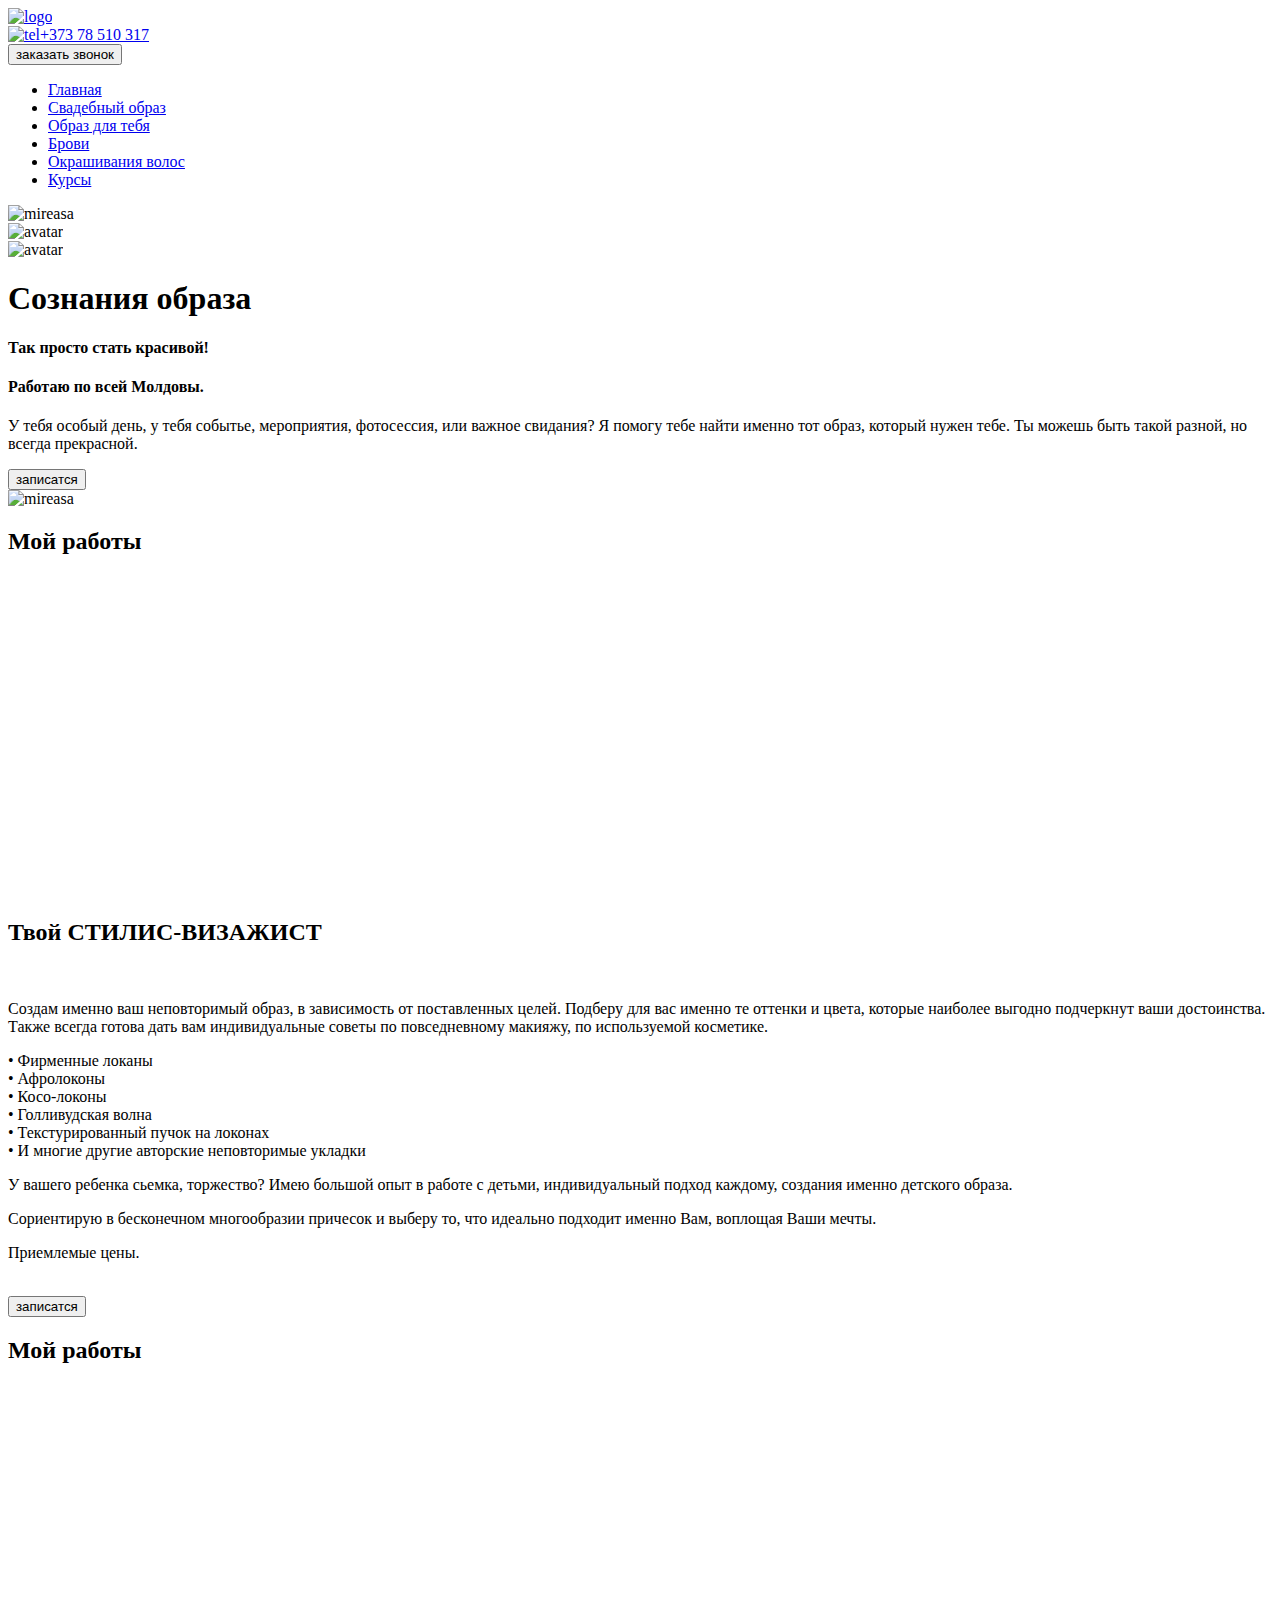
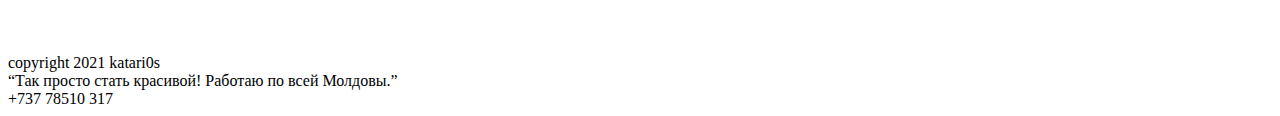
==== stil.html @ f4650eb2 "Add files via upload" ====
<!DOCTYPE html>
<html lang="ru">
<head>
    <meta charset="UTF-8">
    <meta http-equiv="X-UA-Compatible" content="IE=edge">
    <meta name="viewport" content="width=device-width, initial-scale=1.0">
    <title>Твой стилист</title>
    <link rel="preconnect" href="https://fonts.gstatic.com">
    <link href="https://fonts.googleapis.com/css2?family=Roboto:wght@400;700&display=swap" rel="stylesheet">
    <link href="https://fonts.googleapis.com/css2?family=Caveat:wght@700&family=Roboto:wght@400;700&display=swap" rel="stylesheet">
    <link rel="icon" href="img/favicon.ico" type="image/x-icon">
    <link href="css/bootstrap.min.css" rel="stylesheet">
    <link rel="stylesheet" href="https://use.fontawesome.com/releases/v5.8.2/css/all.css" integrity="sha384-oS3vJWv+0UjzBfQzYUhtDYW+Pj2yciDJxpsK1OYPAYjqT085Qq/1cq5FLXAZQ7Ay" crossorigin="anonymous">    <!-- <link rel="stylesheet" href="js/bootstrap.min.js"> -->
    <!-- <link href="https://cdn.jsdelivr.net/npm/bootstrap@5.0.0-beta2/dist/css/bootstrap.min.css" rel="stylesheet" integrity="sha384-BmbxuPwQa2lc/FVzBcNJ7UAyJxM6wuqIj61tLrc4wSX0szH/Ev+nYRRuWlolflfl" crossorigin="anonymous">-->
    <link href="https://cdn.jsdelivr.net/npm/bootstrap@5.0.0-beta3/dist/css/bootstrap.min.css" rel="stylesheet" integrity="sha384-eOJMYsd53ii+scO/bJGFsiCZc+5NDVN2yr8+0RDqr0Ql0h+rP48ckxlpbzKgwra6" crossorigin="anonymous"> 
    <link rel="stylesheet" href="css/animate.min.css">
    <link rel="stylesheet" href="css/style.min.css">
    <link rel="stylesheet" href="css/style.css">
    <script src="js/wow.min.js"></script>
    <script>
    new WOW().init();
    </script>
</head>
<body>
    <header>
        <header>
            <div class="cont">
            <div class="subheader">           
                    <div class="logo"><a href="index.html"><img src="img/logosur.svg" class="log" alt="logo"></a></div>
                    <div class="telef">
                        <a href="tel:+37378510317" ><img src="img/telefon.svg" height="18px" alt="tel">+373 78 510 317 </a>
                    </div>
                    <div class="zvonok"><button class="btn_1">заказать звонок</button></div>
                </div>
            </div>
                <nav class="mymenu">                
                    <div class="contmenu">
                        <ul class="container-nav1">
                            <li ><a  href="index.html">Главная</a></li>
                            <li ><a  href="mireasa.html">Свадебный образ</a></li>
                            <li class="activ" ><a  href="stil.html">Образ для тебя</a></li>
                            <li ><a  href="sprincene.html" >Брови</a></li>
                            <li ><a  href="culoare.html">Окрашивания волос</a></li>
                            <li ><a  href="curs.html">Курсы</a></li>
                         </ul>
                    </div>
                </nav>        
        </header>
    <section class="mireasa">
        <div class="cont">
            <div class="mireasa_foto col-md-7">
                <div class="mireasa_foto1 wow animate__animated animate__bounceInRight" data-wow-duration="2.5s"><img src="img/stil/1.jpg" width="350px" alt="mireasa"></div>
            <div class="mireasa_foto2 wow animate__animated animate__bounceInRight" data-wow-duration="2.5s"><img src="img/stil/2.jpg" width="310px" alt="avatar"></div>
            <div class="mireasa_foto3 wow animate__animated animate__bounceInLeft" data-wow-duration="2.5s"><img src="img/stil/3.jpg" width="220px" alt="avatar"></div>
            </div>
            <div class="prima_descr col-md-5 ">
                <h1>Сознания образа  </h1>
                <h4>Так просто стать красивой!</h4>
                   <h4>  Работаю по всей Молдовы.</h4>
                <p>У тебя особый день, у тебя событье, мероприятия, фотосессия, или важное свидания? Я помогу тебе найти именно тот образ, который нужен тебе. Ты можешь быть такой разной, но всегда прекрасной.</p>
                <button class="btn_2 wow animate__animated animate__shakeX" data-wow-delay="1.5s">записатся</button>
                <div class="submireasa wow animate__animated animate__bounceInLeft" data-wow-duration="2.5s">
                    <img src="img/stil/4.jpg" alt="mireasa">                    
                </div>
            </div>
        </div>
    </section>
    <section>
        <div class="galerie">
            <h2>Мой работы</h2>
            <div class="galerie_foto">
                <div class="wrapper">
			

                    <div class="slider">
                        <div class="slider__item "><img src="img/stil/galerie1/1.jpg" alt=""></div>
                        <div class="slider__item "><img src="img/stil/galerie1/2.jpg" alt=""></div>
                        <div class="slider__item "><img src="img/stil/galerie1/3.jpg" alt=""></div>
                        <div class="slider__item "><img src="img/stil/galerie1/4.jpg" alt=""></div>
                        <div class="slider__item "><img src="img/stil/galerie1/5.jpg" alt=""></div>
                        <div class="slider__item "><img src="img/stil/galerie1/6.jpg" alt=""></div>
                        <div class="slider__item "><img src="img/stil/galerie1/7.jpg" alt=""></div>
                        <div class="slider__item "><img src="img/stil/galerie1/8.jpg" alt=""></div>
                        <div class="slider__item "><img src="img/stil/galerie1/9.jpg" alt=""></div>
                        <div class="slider__item "><img src="img/stil/galerie1/10.jpg" alt=""></div>
                        <div class="slider__item "><img src="img/stil/galerie1/11.jpg" alt=""></div>
                        <div class="slider__item "><img src="img/stil/galerie1/12.jpg" alt=""></div>
                        <div class="slider__item "><img src="img/stil/galerie1/13.jpg" alt=""></div>
                        <div class="slider__item "><img src="img/stil/galerie1/14.jpg" alt=""></div>
                        <div class="slider__item "><img src="img/stil/galerie1/15.jpg" alt=""></div>
                        <div class="slider__item "><img src="img/stil/galerie1/16.jpg" alt=""></div>
                        <div class="slider__item "><img src="img/stil/galerie1/17.jpg" alt=""></div>
                        <div class="slider__item "><img src="img/stil/galerie1/18.jpg" alt=""></div>
                    </div>
            </div>
        </div>
    </section>
    <section>
        <div class="descriere_stil">
            <div class="container_mireasa">
                <h2>Твой СТИЛИС-ВИЗАЖИСТ </h2>
                <br>
                <p class="wow animate__animated animate__fadeInRight">Создам именно ваш неповторимый образ, в зависимость от поставленных целей. Подберу для вас именно те оттенки и цвета, которые наиболее выгодно подчеркнут ваши достоинства. Также всегда готова дать вам индивидуальные советы по повседневному макияжу, по используемой косметике. </p>
                <p class="wow animate__animated animate__fadeInRight" data-wow-delay="0.25s"> •	Фирменные локаны <br>
                    •	Афролоконы<br>
                    •	Косо-локоны<br>
                    •	Голливудская волна<br>
                    •	Текстурированный пучок на локонах<br>
                    •	И многие другие авторские неповторимые укладки<br>
                     </p>
                <p class="wow animate__animated animate__fadeInRight" data-wow-delay="0.5s">У вашего ребенка сьемка, торжество? Имею большой опыт в работе с детьми, индивидуальный подход каждому, создания именно детского образа.                 </p>
                <p class="wow animate__animated animate__fadeInRight" data-wow-delay="0.75s">Сориентирую в бесконечном многообразии причесок и выберу то, что идеально подходит именно Вам, воплощая Ваши мечты.                </p>
                <p class="wow animate__animated animate__fadeInRight" data-wow-delay="1s"> Приемлемые цены. </p>
                <br>
                <button class="btn_2 wow animate__animated animate__shakeX" data-wow-delay="1.5s">записатся</button>
            </div>
        </div>
    </section>
    <section>
        <div class="galerie">
            <h2>Мой работы</h2>
            <div class="galerie_foto">
                <div class="wrapper">
			

                    <div class="slider">
                        <div class="slider__item "><img src="img/stil/galerie2/1.jpg" alt=""></div>
                        <div class="slider__item "><img src="img/stil/galerie2/2.jpg" alt=""></div>
                        <div class="slider__item "><img src="img/stil/galerie2/3.jpg" alt=""></div>
                        <div class="slider__item "><img src="img/stil/galerie2/4.jpg" alt=""></div>
                        <div class="slider__item "><img src="img/stil/galerie2/5.jpg" alt=""></div>
                        <div class="slider__item "><img src="img/stil/galerie2/6.jpg" alt=""></div>
                        <div class="slider__item "><img src="img/stil/galerie2/7.jpg" alt=""></div>
                        <div class="slider__item "><img src="img/stil/galerie2/8.jpg" alt=""></div>
                        <div class="slider__item "><img src="img/stil/galerie2/9.jpg" alt=""></div>
                        <div class="slider__item "><img src="img/stil/galerie2/10.jpg" alt=""></div>
                        <div class="slider__item "><img src="img/stil/galerie2/11.jpg" alt=""></div>
                    </div>
            </div>
        </div>
    </section>
<br>
<br>
<br>
<br>
    <futer>
        <div class="futer">
            <div class="container">
                <div class="row">
                    <div class="col-md-3 sur">copyright 2021 katari0s</div>
                    <div class="col-md-6 caveat center">“Так просто стать красивой! Работаю по всей Молдовы.”</div>
                    <div class="col-md-3 sur end">+737 78510 317 <i class="fab fa-viber"></i><i class="fab fa-telegram"></i><i class="fab fa-whatsapp-square"></i> </div>
                </div>
            </div>
        </div>
    </futer>   

<!-- Подключаем jQuery -->
			<script src="https://code.jquery.com/jquery-3.4.1.min.js"></script>
			<!-- Подключаем слайдер Slick -->
			<script src="js/slick.min.js"></script>
			<!-- Подключаем файл скриптов -->
			<script src="js/script.js"></script>
    <!-- JavaScript Bundle with Popper -->
<script src="https://cdn.jsdelivr.net/npm/bootstrap@5.0.0-beta3/dist/js/bootstrap.bundle.min.js" integrity="sha384-JEW9xMcG8R+pH31jmWH6WWP0WintQrMb4s7ZOdauHnUtxwoG2vI5DkLtS3qm9Ekf" crossorigin="anonymous"></script>
</body>
</html>
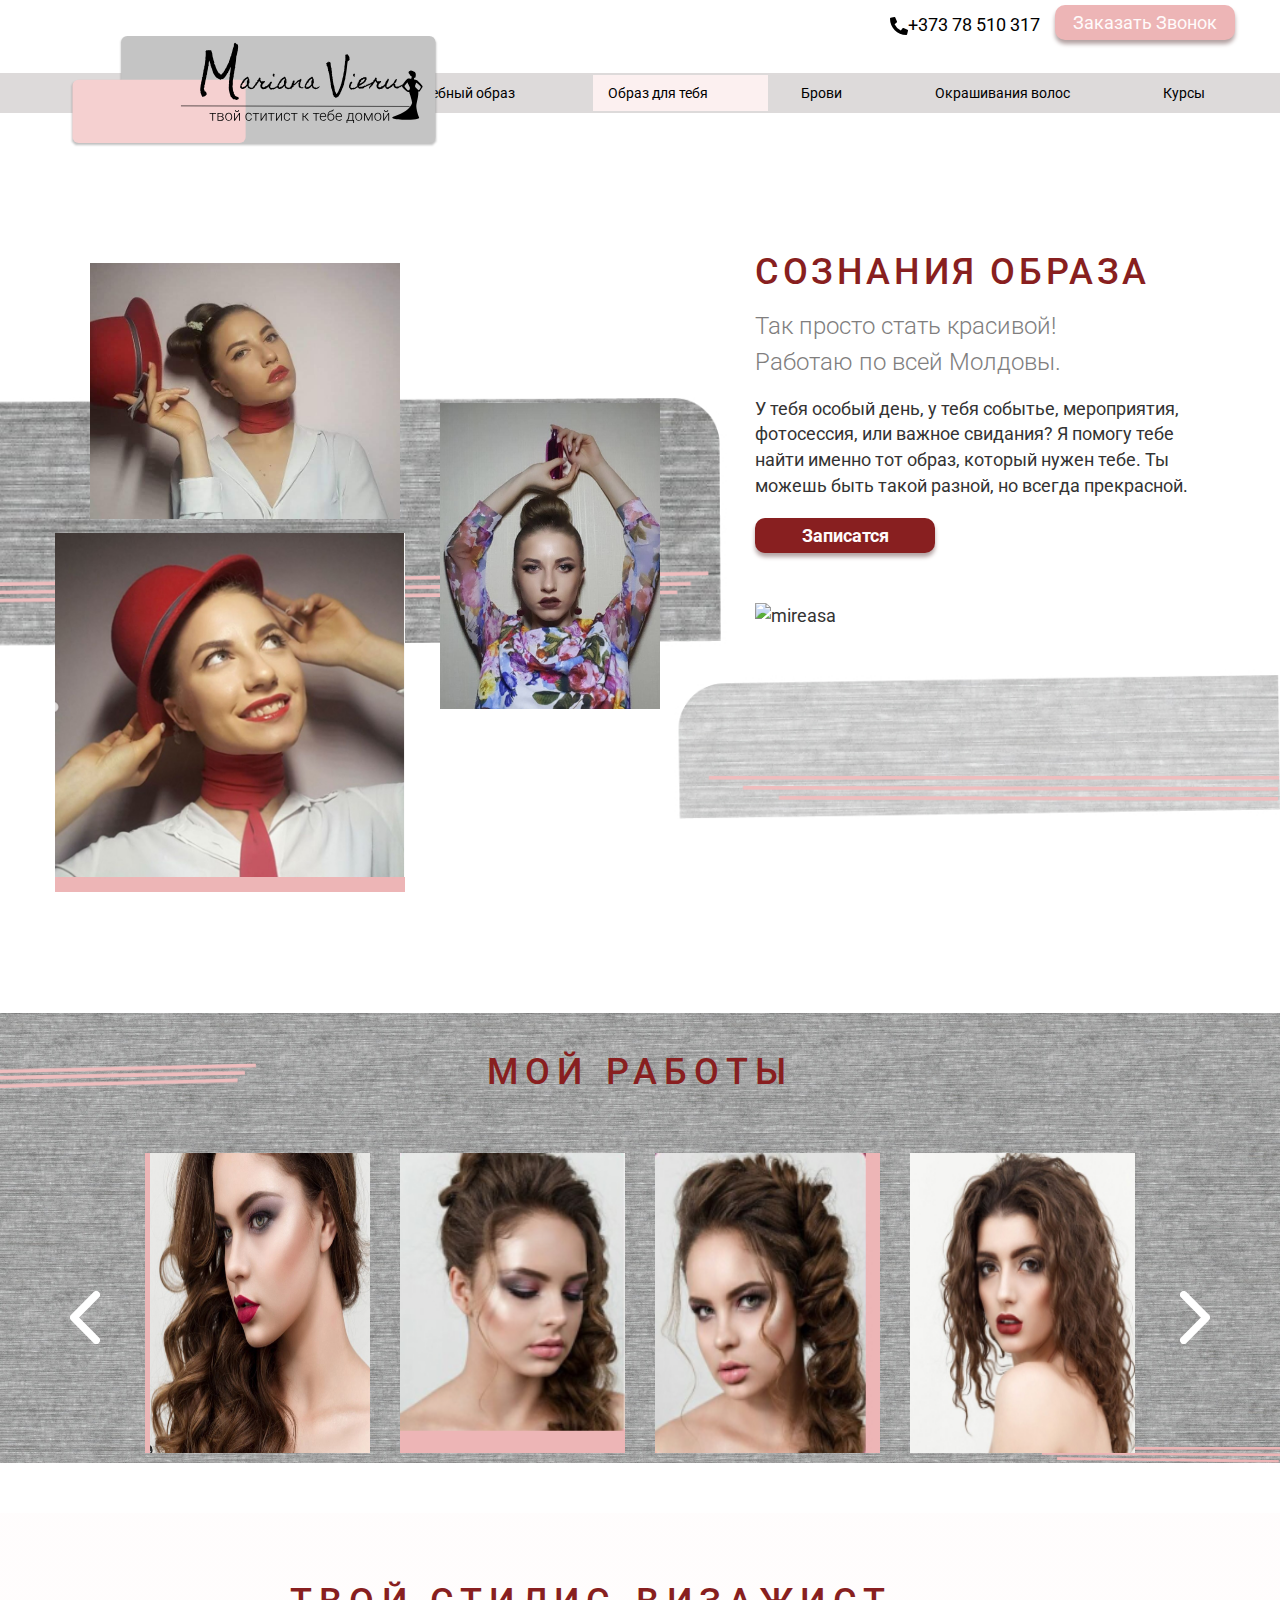
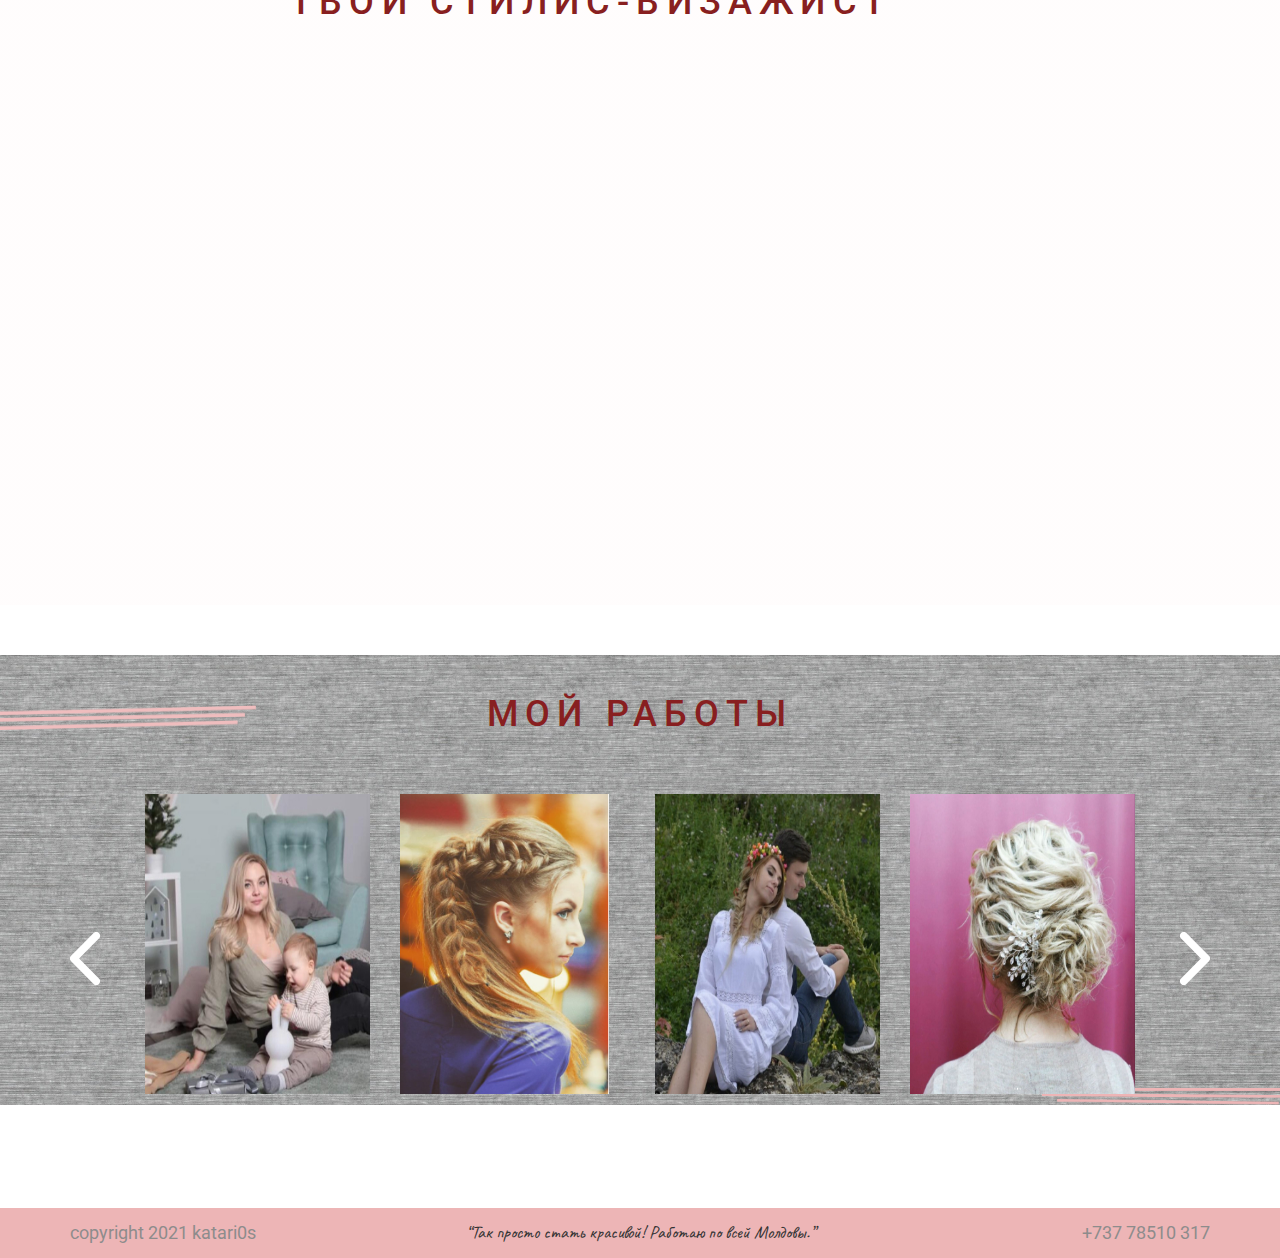
==== commit c28a8032: "Update stil.html" ====
--- a/stil.html
+++ b/stil.html
@@ -49,9 +49,9 @@
     <section class="mireasa">
         <div class="cont">
             <div class="mireasa_foto col-md-7">
-                <div class="mireasa_foto1 wow animate__animated animate__bounceInRight" data-wow-duration="2.5s"><img src="img/stil/1.jpg" width="350px" alt="mireasa"></div>
-            <div class="mireasa_foto2 wow animate__animated animate__bounceInRight" data-wow-duration="2.5s"><img src="img/stil/2.jpg" width="310px" alt="avatar"></div>
-            <div class="mireasa_foto3 wow animate__animated animate__bounceInLeft" data-wow-duration="2.5s"><img src="img/stil/3.jpg" width="220px" alt="avatar"></div>
+                <div class="mireasa_foto1 wow animate__animated animate__bounceInRight" data-wow-duration="2.5s"><img src="stil/1.jpg" width="350px" alt="mireasa"></div>
+            <div class="mireasa_foto2 wow animate__animated animate__bounceInRight" data-wow-duration="2.5s"><img src="stil/2.jpg" width="310px" alt="avatar"></div>
+            <div class="mireasa_foto3 wow animate__animated animate__bounceInLeft" data-wow-duration="2.5s"><img src="stil/3.jpg" width="220px" alt="avatar"></div>
             </div>
             <div class="prima_descr col-md-5 ">
                 <h1>Сознания образа  </h1>
@@ -73,24 +73,24 @@
 			
 
                     <div class="slider">
-                        <div class="slider__item "><img src="img/stil/galerie1/1.jpg" alt=""></div>
-                        <div class="slider__item "><img src="img/stil/galerie1/2.jpg" alt=""></div>
-                        <div class="slider__item "><img src="img/stil/galerie1/3.jpg" alt=""></div>
-                        <div class="slider__item "><img src="img/stil/galerie1/4.jpg" alt=""></div>
-                        <div class="slider__item "><img src="img/stil/galerie1/5.jpg" alt=""></div>
-                        <div class="slider__item "><img src="img/stil/galerie1/6.jpg" alt=""></div>
-                        <div class="slider__item "><img src="img/stil/galerie1/7.jpg" alt=""></div>
-                        <div class="slider__item "><img src="img/stil/galerie1/8.jpg" alt=""></div>
-                        <div class="slider__item "><img src="img/stil/galerie1/9.jpg" alt=""></div>
-                        <div class="slider__item "><img src="img/stil/galerie1/10.jpg" alt=""></div>
-                        <div class="slider__item "><img src="img/stil/galerie1/11.jpg" alt=""></div>
-                        <div class="slider__item "><img src="img/stil/galerie1/12.jpg" alt=""></div>
-                        <div class="slider__item "><img src="img/stil/galerie1/13.jpg" alt=""></div>
-                        <div class="slider__item "><img src="img/stil/galerie1/14.jpg" alt=""></div>
-                        <div class="slider__item "><img src="img/stil/galerie1/15.jpg" alt=""></div>
-                        <div class="slider__item "><img src="img/stil/galerie1/16.jpg" alt=""></div>
-                        <div class="slider__item "><img src="img/stil/galerie1/17.jpg" alt=""></div>
-                        <div class="slider__item "><img src="img/stil/galerie1/18.jpg" alt=""></div>
+                        <div class="slider__item "><img src="stil/galerie1/1.jpg" alt=""></div>
+                        <div class="slider__item "><img src="stil/galerie1/2.jpg" alt=""></div>
+                        <div class="slider__item "><img src="stil/galerie1/3.jpg" alt=""></div>
+                        <div class="slider__item "><img src="stil/galerie1/4.jpg" alt=""></div>
+                        <div class="slider__item "><img src="stil/galerie1/5.jpg" alt=""></div>
+                        <div class="slider__item "><img src="stil/galerie1/6.jpg" alt=""></div>
+                        <div class="slider__item "><img src="stil/galerie1/7.jpg" alt=""></div>
+                        <div class="slider__item "><img src="stil/galerie1/8.jpg" alt=""></div>
+                        <div class="slider__item "><img src="stil/galerie1/9.jpg" alt=""></div>
+                        <div class="slider__item "><img src="stil/galerie1/10.jpg" alt=""></div>
+                        <div class="slider__item "><img src="stil/galerie1/11.jpg" alt=""></div>
+                        <div class="slider__item "><img src="stil/galerie1/12.jpg" alt=""></div>
+                        <div class="slider__item "><img src="stil/galerie1/13.jpg" alt=""></div>
+                        <div class="slider__item "><img src="stil/galerie1/14.jpg" alt=""></div>
+                        <div class="slider__item "><img src="stil/galerie1/15.jpg" alt=""></div>
+                        <div class="slider__item "><img src="stil/galerie1/16.jpg" alt=""></div>
+                        <div class="slider__item "><img src="stil/galerie1/17.jpg" alt=""></div>
+                        <div class="slider__item "><img src="stil/galerie1/18.jpg" alt=""></div>
                     </div>
             </div>
         </div>
@@ -124,17 +124,17 @@
 			
 
                     <div class="slider">
-                        <div class="slider__item "><img src="img/stil/galerie2/1.jpg" alt=""></div>
-                        <div class="slider__item "><img src="img/stil/galerie2/2.jpg" alt=""></div>
-                        <div class="slider__item "><img src="img/stil/galerie2/3.jpg" alt=""></div>
-                        <div class="slider__item "><img src="img/stil/galerie2/4.jpg" alt=""></div>
-                        <div class="slider__item "><img src="img/stil/galerie2/5.jpg" alt=""></div>
-                        <div class="slider__item "><img src="img/stil/galerie2/6.jpg" alt=""></div>
-                        <div class="slider__item "><img src="img/stil/galerie2/7.jpg" alt=""></div>
-                        <div class="slider__item "><img src="img/stil/galerie2/8.jpg" alt=""></div>
-                        <div class="slider__item "><img src="img/stil/galerie2/9.jpg" alt=""></div>
-                        <div class="slider__item "><img src="img/stil/galerie2/10.jpg" alt=""></div>
-                        <div class="slider__item "><img src="img/stil/galerie2/11.jpg" alt=""></div>
+                        <div class="slider__item "><img src="stil/galerie2/1.jpg" alt=""></div>
+                        <div class="slider__item "><img src="stil/galerie2/2.jpg" alt=""></div>
+                        <div class="slider__item "><img src="stil/galerie2/3.jpg" alt=""></div>
+                        <div class="slider__item "><img src="stil/galerie2/4.jpg" alt=""></div>
+                        <div class="slider__item "><img src="stil/galerie2/5.jpg" alt=""></div>
+                        <div class="slider__item "><img src="stil/galerie2/6.jpg" alt=""></div>
+                        <div class="slider__item "><img src="stil/galerie2/7.jpg" alt=""></div>
+                        <div class="slider__item "><img src="stil/galerie2/8.jpg" alt=""></div>
+                        <div class="slider__item "><img src="stil/galerie2/9.jpg" alt=""></div>
+                        <div class="slider__item "><img src="stil/galerie2/10.jpg" alt=""></div>
+                        <div class="slider__item "><img src="stil/galerie2/11.jpg" alt=""></div>
                     </div>
             </div>
         </div>
@@ -164,4 +164,4 @@
     <!-- JavaScript Bundle with Popper -->
 <script src="https://cdn.jsdelivr.net/npm/bootstrap@5.0.0-beta3/dist/js/bootstrap.bundle.min.js" integrity="sha384-JEW9xMcG8R+pH31jmWH6WWP0WintQrMb4s7ZOdauHnUtxwoG2vI5DkLtS3qm9Ekf" crossorigin="anonymous"></script>
 </body>
-</html>+</html>
--- a/css/style.min.css
+++ b/css/style.min.css
@@ -0,0 +1 @@
+*{font-family:'Roboto', sans-serif;font-size:18px}.subheader{width:100%;display:-webkit-box;display:-ms-flexbox;display:flex;-webkit-box-pack:end;-ms-flex-pack:end;justify-content:flex-end;padding:5px}.subheader img.log{position:relative;right:500px;width:400px;z-index:5}.telef{margin-top:7px;margin-right:15px;z-index:1}.telef a{text-decoration:none;color:#000000}.contmenu{background:#dddada;position:relative;top:-80px;z-index:2}.container-nav1{display:-webkit-box;display:-ms-flexbox;display:flex;-webkit-box-orient:horizontal;-webkit-box-direction:normal;-ms-flex-direction:row;flex-direction:row;-webkit-box-pack:end;-ms-flex-pack:end;justify-content:flex-end;-webkit-box-align:center;-ms-flex-align:center;align-items:center;height:40px}.container-nav1 li{padding:5px 50px 5px 5px;list-style:none;margin:1px 15px 1px 3px}.container-nav1 li a{display:block;padding:3px 10px 3px 10px;color:#000000;text-decoration:none;font-size:14px;font-weight:regular}.container-nav1 li a:hover{color:#881F20}li.activ{background:#fcf0f0}.btn_1{width:180px;height:35px;-webkit-box-shadow:0px 4px 4px #B4A3A3;box-shadow:0px 4px 4px #B4A3A3;border-radius:10px;font-size:18px;text-align:center;text-transform:capitalize;color:#FFFBFB;border:none;padding:5px;background-color:#edb5b6;display:block;text-decoration:none}.btn_1:hover{background-color:white;color:#881F20;text-decoration:none}.btn_2{width:180px;height:35px;-webkit-box-shadow:0px 4px 4px #B4A3A3;box-shadow:0px 4px 4px #B4A3A3;border-radius:10px;font-size:18px;text-align:center;text-transform:capitalize;color:#FFFBFB;border:none;padding:5px;background-color:#881F20;font-weight:700;display:block;text-decoration:none}.btn_2:hover{background-color:white;color:#881F20;text-decoration:none}.avatar{background:url("../img/princ/bg1.jpg") center center/cover no-repeat;height:78vh}.cont{width:1200px;margin:0 auto;display:-webkit-box;display:-ms-flexbox;display:flex}.logo{display:-webkit-box;display:-ms-flexbox;display:flex;-webkit-box-orient:vertical;-webkit-box-direction:normal;-ms-flex-direction:column;flex-direction:column;-webkit-box-pack:start;-ms-flex-pack:start;justify-content:flex-start;-webkit-box-align:center;-ms-flex-align:center;align-items:center}.logo h1{font-family:Caveat;position:relative;right:-50px}.logo a{display:block;position:relative;right:-80px;margin-top:20px}.avatar_foto{position:relative;top:-20px}.foto2{margin:350px -200px;background:rgba(1,1,1,0.5)}.promo{background:url("../img/princ/promo.jpg") center center/cover no-repeat;background-attachment:fixed;height:300px}.wrap{weight:100%;height:100%;display:-webkit-box;display:-ms-flexbox;display:flex;-webkit-box-pack:start;-ms-flex-pack:start;justify-content:flex-start;-webkit-box-align:center;-ms-flex-align:center;align-items:center}.actie{display:-webkit-box;display:-ms-flexbox;display:flex;-webkit-box-orient:vertical;-webkit-box-direction:normal;-ms-flex-direction:column;flex-direction:column;-webkit-box-pack:center;-ms-flex-pack:center;justify-content:center;-webkit-box-align:end;-ms-flex-align:end;align-items:flex-end;background-image:url("../img/princ/linii.png"),url("../img/bg.jpg");background-repeat:no-repeat, repeat;background-position:0 100px;weight:800px;height:150px;border-radius:0 40px 0 0}.actie p{letter-spacing:0.4em;font-weight:700;line-height:0px;margin-top:-20px}h2{font-size:36px;letter-spacing:0.2em;text-transform:uppercase;color:#881F20;text-align:center}.servicii{background:url("../img/princ/linii.png"),url("../img/princ/linii_dr.png"),-webkit-gradient(linear, left top, left bottom, color-stop(70%, rgba(255,252,252,0.5))),url("../img/bg.jpg");background:url("../img/princ/linii.png"),url("../img/princ/linii_dr.png"),linear-gradient(rgba(255,252,252,0.5) 70%),url("../img/bg.jpg");background-repeat:no-repeat, no-repeat, repeat, repeat;background-position:0 50px, right 50px;padding:50px 0 100px;margin-top:100px}.servicii h2{text-align:center;margin-top:50px}.servicii_item{padding:5px;display:-webkit-box;display:-ms-flexbox;display:flex;margin-top:20px}.servicii_item img{border-radius:20px;border:3px solid white}.servicii_descr{padding:10px}h3{color:#881F20;font-size:24px;weight:bold}.curs_text{display:-webkit-box;display:-ms-flexbox;display:flex;position:relative}.rind{display:block;-webkit-box-orient:horizontal;-webkit-box-direction:normal;-ms-flex-direction:row;flex-direction:row}.rind a{text-decoration:none;color:#000000;size:24px;text-transform:uppercase;font-weight:bold}.rind a:hover{color:#881F20}.curs1{display:block;weight:245px;height:250px;position:relative;border:4px solid #edb5b6;border-bottom:none;margin:30px;padding:20px}.curs2{display:inline-block;weight:350px;height:160px;position:relative;border:4px solid #edb5b6;border-left:none;margin:30px;padding:20px;text-align:right;position:absolute;top:150px;left:480px;z-index:2}.curs3{display:inline-block;weight:230px;height:150px;position:absolute;top:350px;left:250px;border:4px solid #edb5b6;border-right:none;margin:30px;padding:20px}.mare{font-weight:bold;font-size:34px}.curs{background-image:url("../img/princ/bg3.jpg");background-repeat:no-repeat;background-position:630px 100px;position:relative;height:600px;padding-top:50px}.curs_img1{position:absolute;top:130px;left:750px;z-index:1}.curs_img2{position:absolute;top:200px;left:1050px}.important{padding:50px 0 50px;background:url("../img/princ/linii.png"),url("../img/princ/linii_dr.png"),-webkit-gradient(linear, left top, left bottom, color-stop(50%, rgba(255,252,252,0.8))),url("../img/princ/bg4.jpg");background:url("../img/princ/linii.png"),url("../img/princ/linii_dr.png"),linear-gradient(rgba(255,252,252,0.8) 50%),url("../img/princ/bg4.jpg");background-repeat:no-repeat, no-repeat, repeat, repeat;background-size:20%;background-position:0 50px, bottom right}.imp_desc{background-color:#F1ECEC;border-radius:70px;text-align:center;padding:10px}.recenzii{background:url("../img/princ/bg5.jpg") center center/auto no-repeat;display:-webkit-box;display:-ms-flexbox;display:flex;-webkit-box-pack:center;-ms-flex-pack:center;justify-content:center;item-align:center;height:500px}.recenzii_text{max-width:400px;margin-top:110px}.recenzii_text p{margin-top:30px}.recenzii_video{margin-top:140px;max-width:600px}.teama{display:-webkit-box;display:-ms-flexbox;display:flex;-webkit-box-pack:center;-ms-flex-pack:center;justify-content:center;-webkit-box-align:end;-ms-flex-align:end;align-items:flex-end;height:400px;background:url("../img/princ/linii.png"),url("../img/princ/linii_dr.png");background-repeat:no-repeat;background-position:bottom left, bottom right}.teama img{max-width:600px}.teama_text{max-width:600px}.teama_text p{margin-top:20px;line-height:20px}.futer{height:50px;background:#edb5b6;display:-webkit-box;display:-ms-flexbox;display:flex;-webkit-box-align:center;-ms-flex-align:center;align-items:center}.sur{color:#8D8C8C}.caveat{font-family:caveat}.logoprincipal{display:block;position:absolute;left:150px;top:-20px;z-index:10}.mireasa{background:url("../img/bgr.jpg") center center/contain no-repeat;height:90vh;position:relative}.mireasa h1{font-size:36px;color:#881F20;letter-spacing:0.1em;text-transform:uppercase;margin-top:50px;margin-bottom:20px}.mireasa h4{font-weight:300;font-size:24px;color:#807e7e}.mireasa p{margin-top:20px}.mireasa button{margin-top:20px}.mireasa img{margin-top:50px}.mireasa_foto1{position:absolute;top:280px}.mireasa_foto2{position:absolute;top:10px;left:50px}.mireasa_foto3{position:absolute;top:150px;left:400px}.galerie{background:url("../img/princ/linii.png"),url("../img/princ/linii_dr.png"),url("../img/bg.jpg");background-repeat:no-repeat, no-repeat, repeat;background-size:20%;background-position:0 50px, bottom right;height:450px;padding:20px}.descriere_mireasa{background:-webkit-gradient(linear, left top, left bottom, color-stop(50%, rgba(255,252,252,0.8))),url("../img/nunta/bg.jpg") center center/cover no-repeat;background:linear-gradient(rgba(255,252,252,0.8) 50%),url("../img/nunta/bg.jpg") center center/cover no-repeat;margin-top:50px;margin-bottom:50px;padding:50px}.container_mireasa{width:700px;margin:0 auto}.container_mireasa h2{text-align:left}.descriere_stil{background:-webkit-gradient(linear, left top, left bottom, color-stop(50%, rgba(255,252,252,0.8))),url("../img/stil/bg.jpg") center center/cover no-repeat;background:linear-gradient(rgba(255,252,252,0.8) 50%),url("../img/stil/bg.jpg") center center/cover no-repeat;margin-top:50px;margin-bottom:50px;padding:50px}.s_foto1{position:absolute;top:-50px}.s_foto2{position:absolute;top:280px;left:350px}.s_foto3{position:absolute;top:500px;left:250px}.c_foto1{position:absolute}.cursuri{background:url("../img/curs/bg1.jpg") center left/auto no-repeat;height:70vh;position:relative}.cursuri h1{font-size:36px;color:#881F20;letter-spacing:0.1em;text-transform:uppercase;margin-top:80px;margin-bottom:20px}.cursuri h4{font-weight:300;font-size:24px;color:#807e7e}.cursuri p{margin-top:20px}.curs_foto1{position:absolute;top:50px}.end{text-align:right}.center{text-align:center}.carduri_item_text{background:rgba(237,181,182,0.5);padding:40px 20px 30px 20px;position:relative;top:-50px;-webkit-box-shadow:0px 4px 4px rgba(0,0,0,0.25);box-shadow:0px 4px 4px rgba(0,0,0,0.25)}.carduri_item_text h3{font-size:18px}.carduri_item_den{background:rgba(255,251,251,0.9);text-transform:uppercase;text-align:center;margin-bottom:20px;padding:10px}.carduri_item_img img{width:100%}
--- a/css/style.css
+++ b/css/style.css
@@ -0,0 +1,191 @@
+/*Обнуление*/
+*,*:before,*:after{
+	padding: 0;
+	margin: 0;
+	border: 0;
+	box-sizing: border-box;
+}
+/*Стили для демонстрации*/
+/* html,body{
+	height: 100%;
+	background-color: #333;
+	font-family: Arial, "Helvetica Neue", Helvetica, sans-serif;
+	color: #fff;
+	font-size: 25px;
+} */
+.wrapper{
+	height: 100%;
+	padding: 50px;
+	display: flex;
+	justify-content:center;
+	align-items: center;
+}
+
+@media (max-width:767px){
+	.wrapper{padding: 50px 10px;}
+}
+
+/* Основные стили */
+
+/* Слайдер */
+.slick-slider{
+	min-width: 0;
+}
+/* Ограничивающая оболочка */
+.slick-list {
+	overflow: hidden;
+}
+/* Лента слайдов */
+.slick-track{
+	display: flex;
+	align-items: flex-start;
+}
+
+/* Слайд */
+.slick-slide{}
+/* Слайд активный */
+.slick-slide.slick-active{}
+/* Слайд основной */
+.slick-slide.slick-current{}
+/* Слайд по центру */
+.slick-slide.slick-center{}
+
+/* Стрелка */
+.slick-arrow{}
+/* Стрелка влево */
+.slick-arrow.slick-prev{}
+/* Стрелка вправо */
+.slick-arrow.slick-next{}
+/* Стрелка не активная */
+.slick-arrow.slick-disabled{}
+
+/* Точки */
+.slick-dots{}
+.slick-dots li{}
+.slick-dots button{}
+
+/* Конкретный слайдер */
+.slider {
+	position: relative;
+	padding: 0px 60px;
+}
+
+@media (max-width:767px){
+	.slider {
+		padding: 0px 40px;
+	}
+}
+
+.slider .slick-arrow{
+	position: absolute;
+	top: 50%;
+	margin: -30px 0px 0px 0px;
+	z-index: 10;
+	font-size: 0;
+	width: 30px;
+	height: 60px;
+}
+.slider .slick-arrow.slick-prev{
+	left: 0;
+	background: url('../img/sl-arrow_l.svg') 0 0 / 100% no-repeat;
+}
+.slider .slick-arrow.slick-next{
+	right: 0;
+	background: url('../img/sl-arrow_r.svg') 0 0 / 100% no-repeat;
+}
+.slider .slick-arrow.slick-disabled{
+	opacity: 0.2;
+}
+
+.slider .slick-dots{
+	display: flex;
+	align-items: center;
+	justify-content: center;
+}
+.slider .slick-dots li{
+	list-style: none;
+	margin: 0px 10px;
+}
+.slider .slick-dots button{
+	font-size: 0;
+	width: 10px;
+	height: 10px;
+	background-color: #fff;
+	border-radius: 50%;
+}
+
+.slider .slick-dots li.slick-active button{
+	background-color: transparent;
+	border: 1px solid #fff;
+}
+
+.slider__item {
+	padding: 0px 15px;
+}
+.slider__item img{
+	max-width: 100%;
+    height: 300px;
+}
+.slider__item.slick-center{
+	
+}
+
+.popup {
+	position: fixed;
+	width: 100%;
+	height: 100%;
+	background-color: rgba(0,0, 0, 0.8);
+	top:0;
+	left:0;
+	opacity: 0;
+	visibility: hidden;
+	z-index: 10;
+	overflow-y: auto;
+	overflow-x: hidden;
+	transition: all 0.8s ease 0s;
+}
+.popup:target {
+	opacity: 1;
+	visibility: visible;
+}
+.popup:target .popup_content {
+	transform: perspective(600px) translate(0px, 0%) rotateX(0deg);
+	opacity: 1;
+}
+.popup_area{
+	position: absolute;
+	width: 100%;
+	height: 100%;
+	top:0;
+	left:0;
+}
+.popup_body{
+	min-height: 100%;
+	display: flex;
+	align-items: center;
+	justify-content: center;
+	padding: 30px 10px;
+}
+.popup_content{
+	background-color: #fff;
+	color: #000;
+	max-width: 800px;
+	padding: 30px;
+	position: relative;
+	transition: all 0.8s ease 0s;
+	opacity: 0;
+	transform: perspective(600px) translate(0px, -100%) rotateX(45deg);
+}
+.popup_close{
+	position: absolute;
+	right: 10px;
+	top: 10px;
+	font-size: 20px;
+	text-decoration: none;
+	color: #000;
+}
+.popup_title{
+	font-size: 40px;
+	margin: 0px 0px 1em 0px;
+}
+.popup_text{}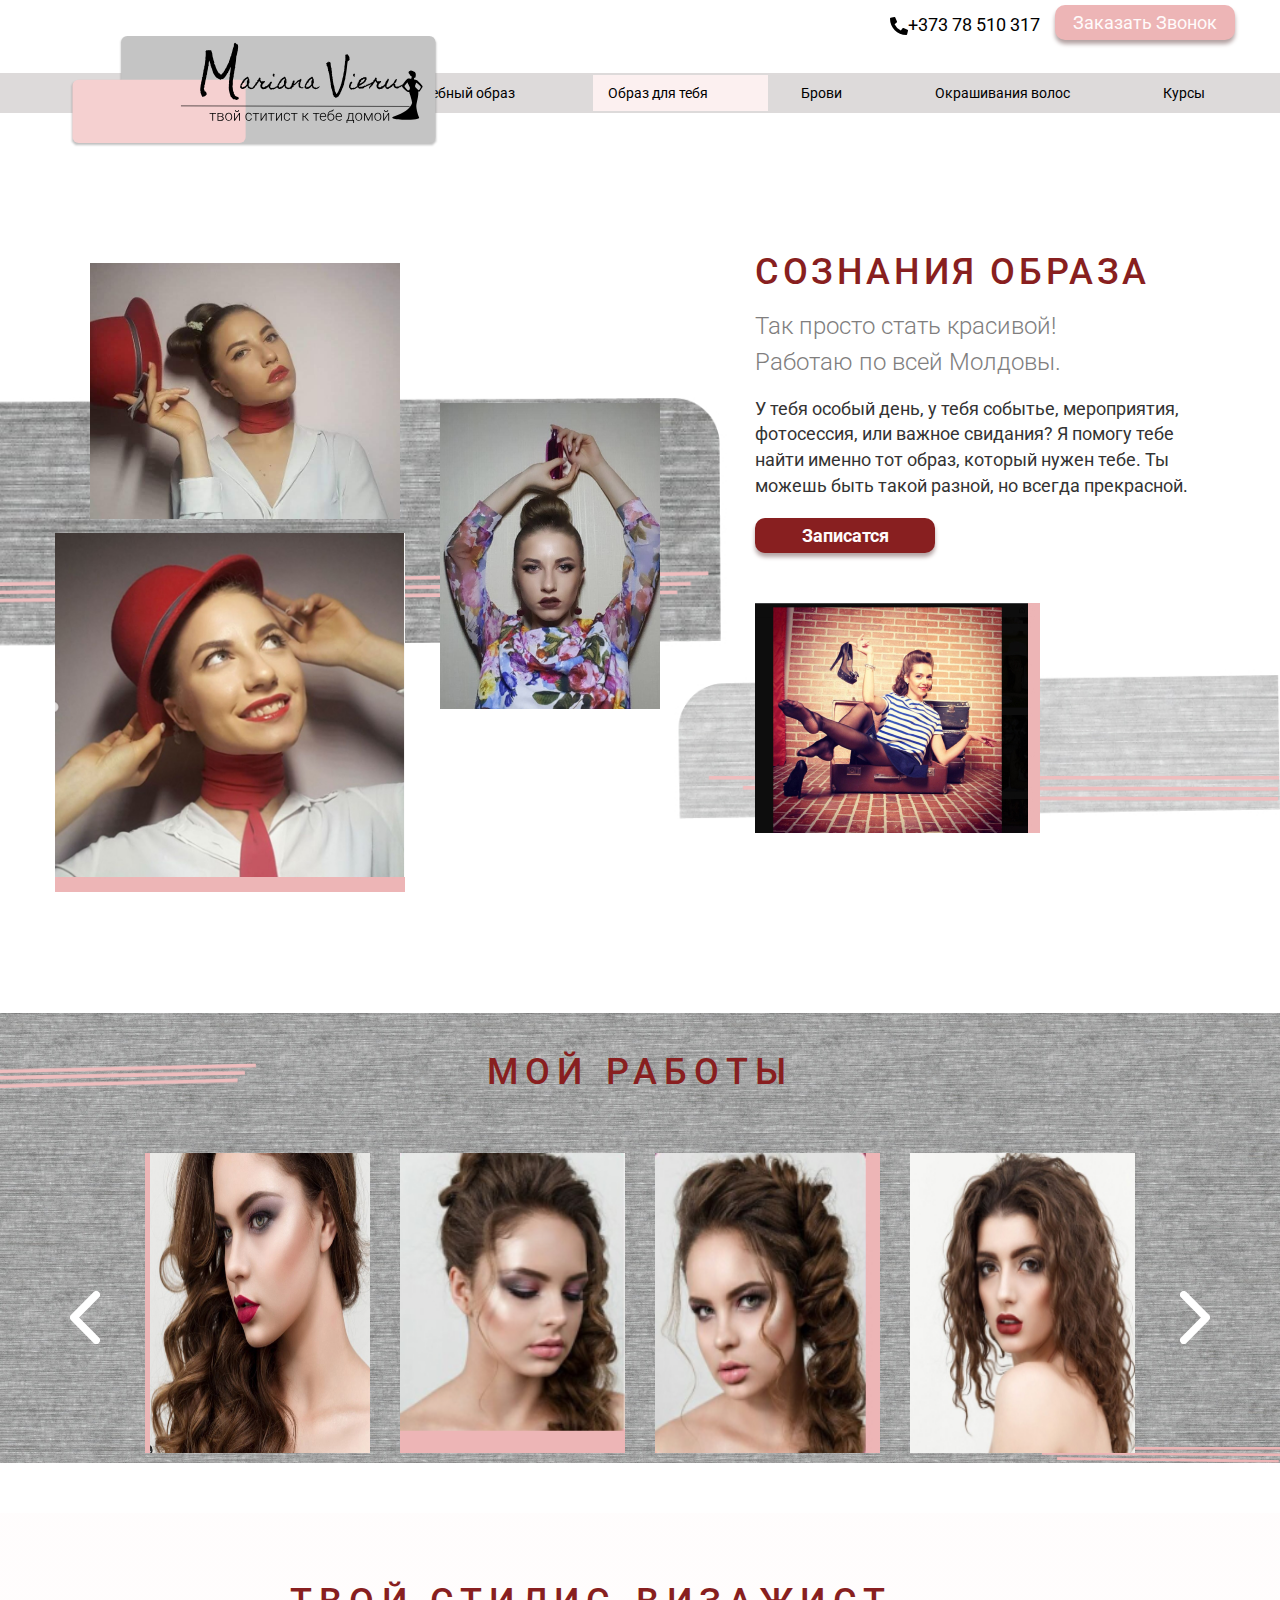
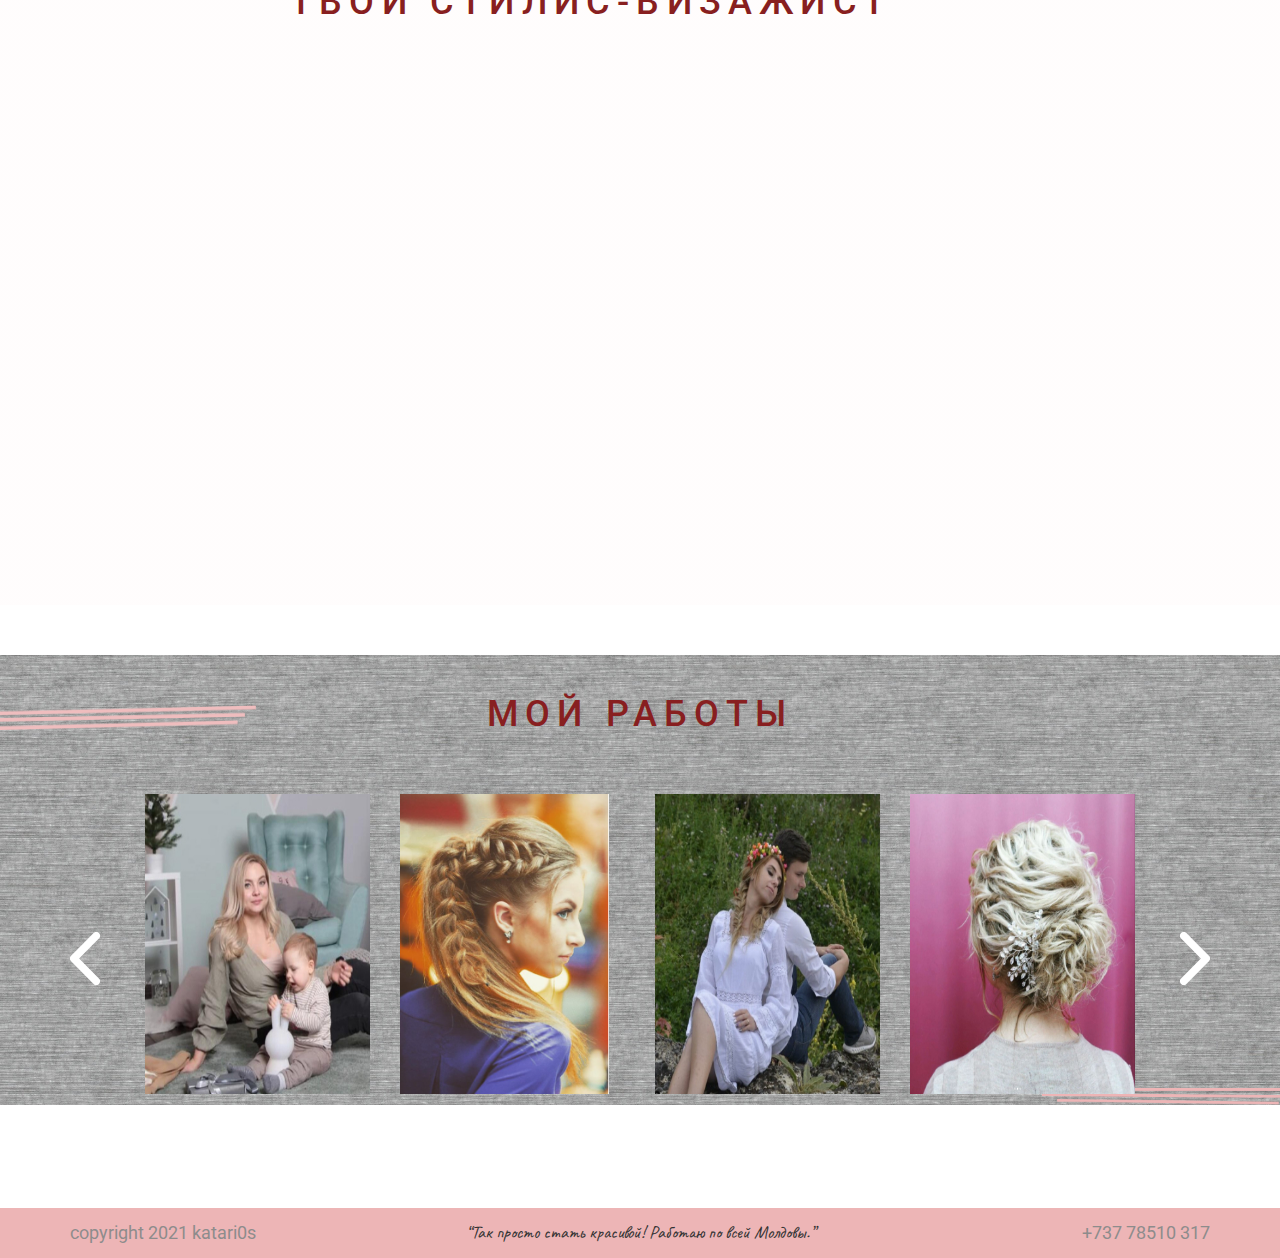
==== commit b63b1725: "Update stil.html" ====
--- a/stil.html
+++ b/stil.html
@@ -60,7 +60,7 @@
                 <p>У тебя особый день, у тебя событье, мероприятия, фотосессия, или важное свидания? Я помогу тебе найти именно тот образ, который нужен тебе. Ты можешь быть такой разной, но всегда прекрасной.</p>
                 <button class="btn_2 wow animate__animated animate__shakeX" data-wow-delay="1.5s">записатся</button>
                 <div class="submireasa wow animate__animated animate__bounceInLeft" data-wow-duration="2.5s">
-                    <img src="img/stil/4.jpg" alt="mireasa">                    
+                    <img src="stil/4.jpg" alt="mireasa">                    
                 </div>
             </div>
         </div>
